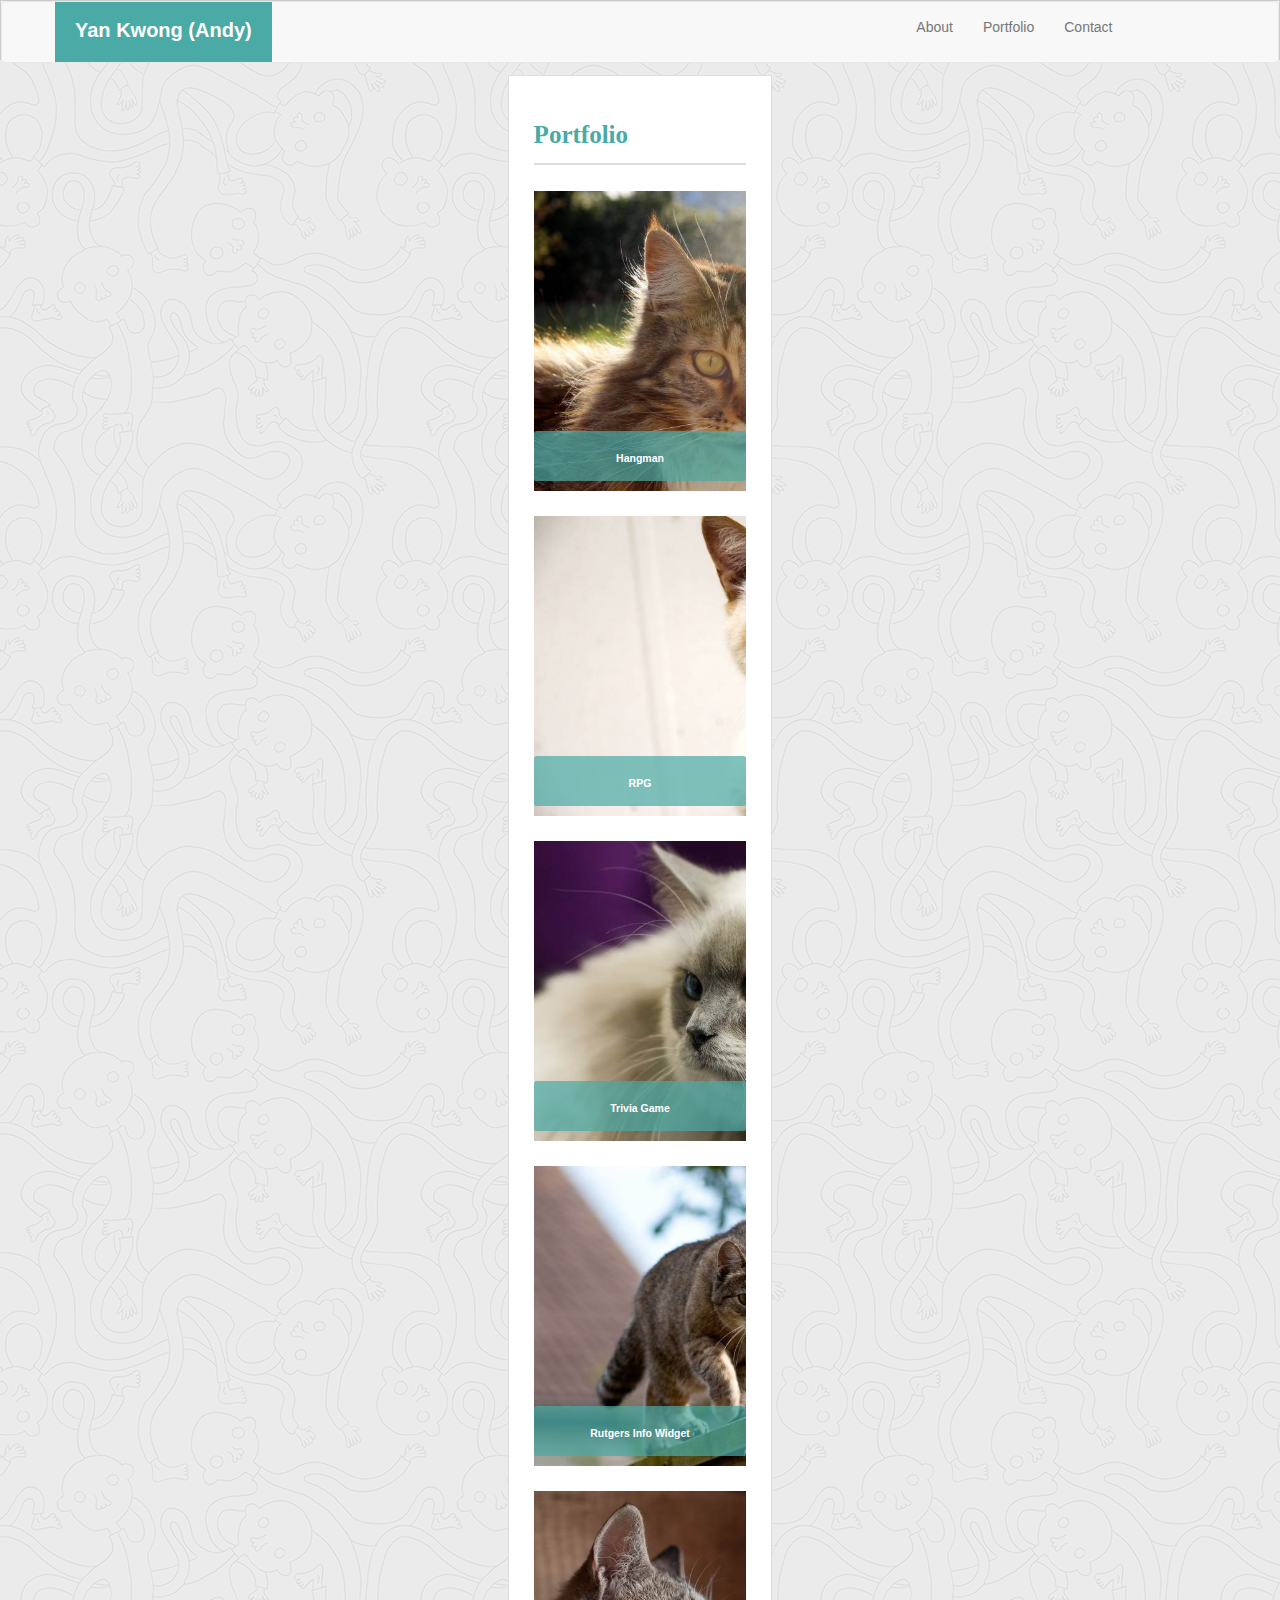
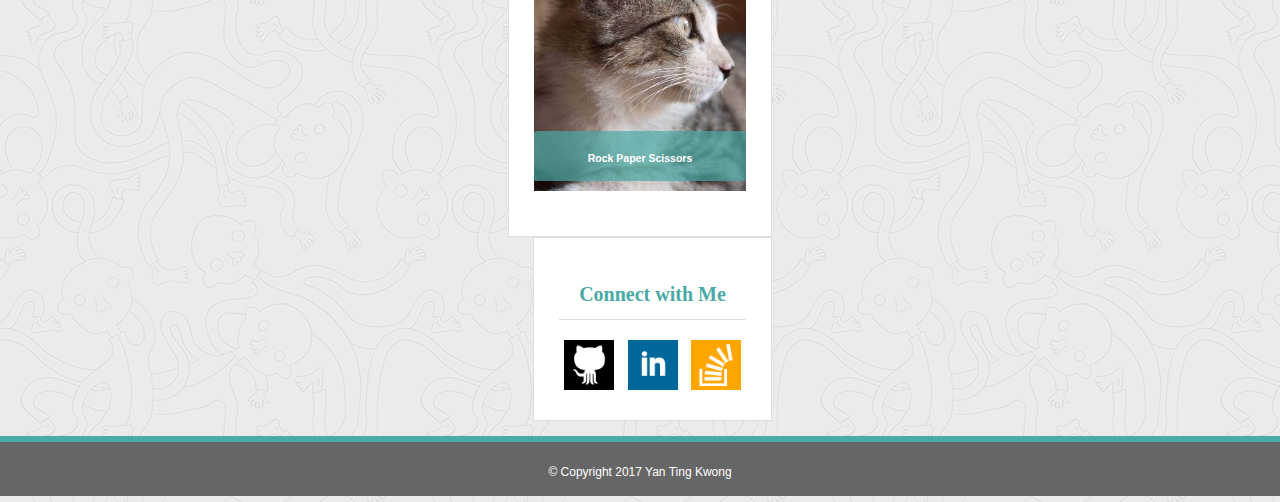
==== portfolio.html @ b67f1776 "bootstrap portfolio for index and contact page" ====
<!DOCTYPE html>
<html lang="en">
	<head>
		<title>Andy's Portfolio</title>
		<meta name="viewport" content="width=device-width,initial-scale=1">
		<link rel="shortcut icon" href="favicon.png" type="image/x-icon" />
		<link rel="stylesheet" type="text/css" href="assets/css/reset.css">
		<link rel="stylesheet" href="https://maxcdn.bootstrapcdn.com/bootstrap/3.3.7/css/bootstrap.min.css" integrity="sha384-BVYiiSIFeK1dGmJRAkycuHAHRg32OmUcww7on3RYdg4Va+PmSTsz/K68vbdEjh4u" crossorigin="anonymous">
		<link rel="stylesheet" type="text/css" href="assets/css/style.css">
	</head>

	<body class="andy-portfolio">
		<header>
			<nav class="navbar navbar-default">
			  <div class="container">
			  	<div class="row">
					<div class="col-md-7 logo-column">
						<div class="navbar-header">
					      <a class="navbar-brand site-logo" href="#">Yan Kwong (Andy)</a>
					    </div>
					</div>
					<div class="col-md-4">
						<div class="collapse navbar-collapse" id="bs-example-navbar-collapse-1">
					      <ul class="nav navbar-nav navbar-right">
					        <li><a href="index.html">About</a></li>
					        <li><a href="portfolio.html">Portfolio</a></li>
					        <li><a href="contact.html">Contact</a></li>
					      </ul>
					    </div><!-- /.navbar-collapse -->
					</div>
			    </div>
			  </div>
			</nav>
		</header>
		<div class="mobile-nav white-bkg visible-xs">
			<div class="row">
				<div class="col-xs-4"><a href="index.html">About</a></div>
				<div class="col-xs-4"><a href="portfolio.html">Portfolio</a></div>
				<div class="col-xs-4"><a href="contact.html">Contact</a></div>
			</div>
		</div>

		<div class="main-container">
			<div class="left-column white-bkg">
				<h1>Portfolio</h1>
				<hr>
				<div class="port-block odd block-1">
					<a href="#"><span class="label">Hangman</span></a>
				</div>
				<div class="port-block even block-2">
					<a href="#"><span class="label">RPG</span></a>
				</div>
				<div class="port-block odd block-3">
					<a href="#"><span class="label">Trivia Game</span></a>
				</div>
				<div class="port-block even block-4">
					<a href="#"><span class="label">Rutgers Info Widget</span></a>
				</div>
				<div class="port-block odd block-5">
					<a href="#"><span class="label">Rock Paper Scissors</span></a>
				</div>
				
			</div>

			<div class="right-column white-bkg">
				<h2>Connect with Me</h2>
				<hr>
				<a href="https://github.com/yankwong" target="_blank">
					<img class="social-icon github" src="assets/images/github.png" alt="github logo">
				</a>
				<a href="https://www.linkedin.com/in/yan-ting-kwong-ab93bba4/" target="_blank"><img class="social-icon github" src="assets/images/linkedin.png" alt="linkedin logo"></a>
				<a href="https://stackoverflow.com/users/8320968/andy-k" target="_blank"><img class="social-icon github" src="assets/images/stackoverflow.png" alt="stackoverflow logo"></a>

			</div>
		</div>

		<div class="portfolio-modal">
			<div class="modal-inner">
				<h2>Links are not ready yet</h2>
				<p>Please check back later</p>
			</div>
		</div>

		<footer>© Copyright 2017 Yan Ting Kwong</footer>

		<script src="https://code.jquery.com/jquery-3.2.1.min.js" integrity="sha256-hwg4gsxgFZhOsEEamdOYGBf13FyQuiTwlAQgxVSNgt4=" crossorigin="anonymous"></script>
		<script src="assets/js/app.js"></script>
	</body>
</html>
---- assets/css/style.css ----
body {
	background: url('../images/ignasi_pattern_s.png');
	font-family: 'Arial', 'Helvetica Neue', Helvetica, sans-serif;
	display: flex;
	display: -webkit-box;  /* OLD - iOS 6-, Safari 3.1-6, BB7 */
  	display: -ms-flexbox;  /* TWEENER - IE 10 */
  	display: -webkit-flex; /* NEW - Safari 6.1+. iOS 7.1+, BB10 */
	flex-direction: column;
	height: 100vh;

	-webkit-transition: all 2s; /* Safari */
    transition: all 2s;
}

* {
	-webkit-box-sizing: border-box;
	-moz-box-sizing: border-box;
	box-sizing: border-box;
}

h1, h2, h3, h4 {
	font-family: 'Georgia', Times, Times New Roman, serif;
	color: #4aaaa5;
	font-weight: bold;
}

h1 {
	font-size: 25px;
}

h2 {
	font-size: 20px;
}

p {
	color: #777777;
	margin-bottom: 20px;
}

hr {
	margin: 25px 0;
    display: block;
    height: 1px;
    border: 0;
    border-top: 1px solid #dddddd;
    margin: 1em 0;
    padding: 0; 

}

header {
	border: 1px solid #cccccc;
	background-color: #fff;
	height: 60px;
	line-height: 60px;
	padding: 0;
}

header::after {
	content: "";
	display: block;
	clear: both;
}

.header-wrapper {
	width: 100%;
	margin: 0 auto;
	position: relative;
}

.andy-portfolio .navbar-header {
	text-align: center;
	background-color: #4aaaa5;
}

.navbar-brand.site-logo {
	color: #fff;
}
.andy-portfolio .navbar .logo-column {
	padding: 0;
}

@media (min-width: 768px) {
	.andy-portfolio .navbar>.container .navbar-brand {
		margin-left: 0;
	}
	.andy-portfolio .navbar .logo-column {
		padding-left: 0;
	}
	.andy-portfolio .navbar .col-md-4 {
		padding-right: 0;
	}
}
.site-logo {
	float: none;
	height: 60px;
    text-align: center;
    padding: 0 20px;
    font-weight: bold;
    font-size: 20px;
    background-color: transparent;
}

.main-nav {
	position: absolute;
	right: 0;
	display: none;
}

.mobile-nav {
	width: 100%;
	text-align: center;
	height: 40px;
}


.mobile-nav a {
	line-height: 40px;
	color: #777777;
}

.main-nav li, .mobile-nav li {
	display: inline;
	list-style: none;
}

.main-nav li a{
	text-decoration: none;
	color: #777777;
	padding: 5px;
}

.main-nav li a:hover {
	background-color: #4aaaa5;
	color: #fff;
}

.main-nav li + li:before,
.mobile-nav li + li:before {
    content: " | ";
    padding: 0 10px;
}

.main-container {
	flex: 1 0 auto;
	margin: 15px;
}
@media (min-width: 768px) {
	.main-container {
		margin: 15px auto;	
	}
}

.main-container::after {
	content: "";
	display: block;
	clear: both;
}

.left-column {
	padding: 25px;
	border: 1px solid #dddddd;
}

.profile-picture-full img {
	width: 100%;
	height: auto;
	/*float: none;*/
}

.profile-picture-float img {
	width: 300px;
	height: auto;
	float: left;	
}

.right-column {
	margin-top: 25px;
	text-align: left;
	padding: 25px;
	border: 1px solid #dddddd;
}

@media (min-width: 992px) {
	.right-column {
		text-align: center;
		margin-top: 0;
		margin-left: 25px;
	}
}

.left-column hr {
	border-top: 2px solid #dddddd;
}
/*.left-column::after {
	content: "";
	display: block;
	clear: both;
}*/
/*.right-column::after {
	content: "";
	display: block;
	clear: both;	
}*/

.right-column a {
	text-decoration: none;
}

.white-bkg {
	background-color: #fff;
}

.tael-bkg {
	background-color: #4aaaa5;
}

.social-icon {
	width: 30%;
	max-width: 50px;
	margin: 5px;
}

footer {
	border-top: 6px solid #4aaaa5;
	background-color: #666666;
	color: #fff;
	text-align: center;
	height: 60px;
	line-height: 60px;
	font-size: 12px;
}


/* Contact Page */
span.label {
	display: block;
	color: #777777;
	margin: 10px 0 5px 0;
	text-align: left;
}
input, textarea {
	width: 97%;
	padding-left: 10px;
}
input {
	height: 30px;
}
textarea {
	min-height: 200px;
	margin-bottom: 15px;
}
.submit-btn {
	background-color: #4aaaa5;
	color: #fff;
	border-radius: 0;
	border: 0;
	width: 100px;
	height: 40px;
	font-size: 15px;
	cursor: pointer;
}
.submit-btn:hover {
	background-color: #377F7C;
}

.contact-me-modal, .portfolio-modal {
	display: none;
	position: fixed;
	top: 0;
	left: 0;
	width: 100%;
	height: 100%;
	background-color: rgb(0,0,0); /* Fallback color */
    background-color: rgba(0,0,0,0.4); /* Black w/ opacity */
}
.contact-me-modal .modal-inner,
.portfolio-modal .modal-inner{
	background-color: #fff;
	height: 200px;
	width: 450px;
	border: 1px solid #dddddd;
	padding: 25px;
}

.contact-me-modal.shown,
.portfolio-modal.shown {
	display: flex;
	align-items: center;
	justify-content: center;
}
.modal-inner p {
	margin-top: 30px;
}

/* Portfolio Page */
.port-block {
	position: relative;
	width: 100%;
	height: 300px;
	margin: 25px 0 20px 0;
	background-repeat: no-repeat;
	background-size: cover;
}

.port-block.odd {
	float: none;
}

.port-block.even {
	float: none;
}

.port-block.even::after {
	content: "";
	display: block;
	clear: both;
}

.port-block span.label {
	position: absolute;
	width: 100%;
	height: 50px;
	color: #fff;
	bottom: 5px;
	text-align: center;
	line-height: 50px;
	background-color: rgb(74, 170, 165);
	background-color: rgba(74, 170, 165, 0.7);
}
.port-block span.label:hover{
	background-color: rgba(74, 170, 165, 1);	
}

.port-block.block-1 {
	background-image: url('../images/cat-01.jpg');
}
.port-block.block-2 {
	background-image: url('../images/cat-02.jpg');
}
.port-block.block-3 {
	background-image: url('../images/cat-03.jpg');
}
.port-block.block-4 {
	background-image: url('../images/cat-04.jpg');
}
.port-block.block-5 {
	background-image: url('../images/cat-05.jpg');
}
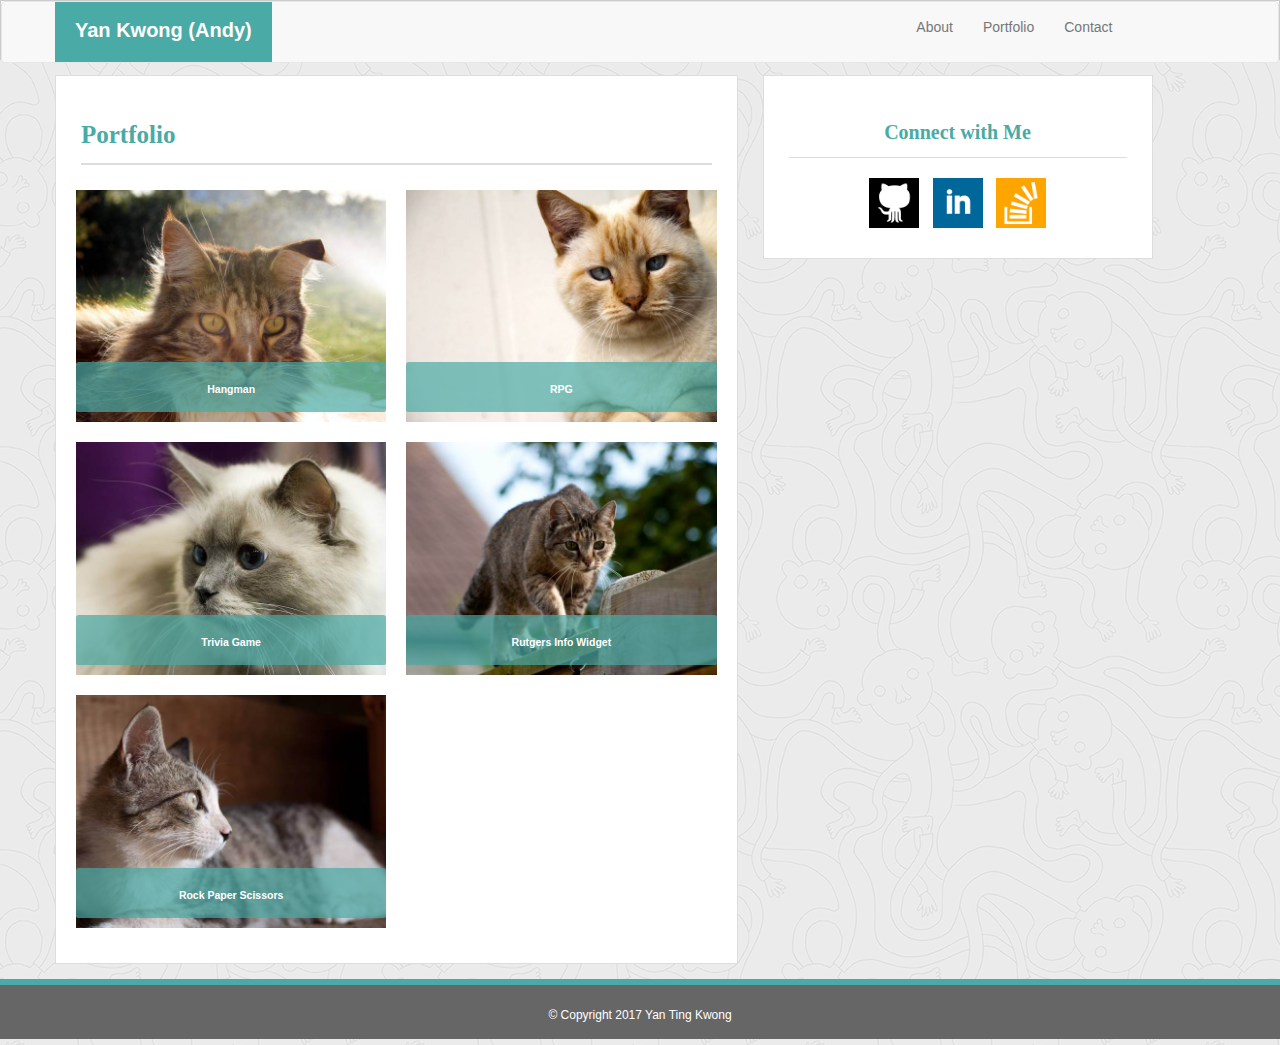
==== commit aa543715: "porfolio page with bootstrap" ====
--- a/portfolio.html
+++ b/portfolio.html
@@ -40,37 +40,60 @@
 			</div>
 		</div>
 
-		<div class="main-container">
-			<div class="left-column white-bkg">
-				<h1>Portfolio</h1>
-				<hr>
-				<div class="port-block odd block-1">
-					<a href="#"><span class="label">Hangman</span></a>
-				</div>
-				<div class="port-block even block-2">
-					<a href="#"><span class="label">RPG</span></a>
-				</div>
-				<div class="port-block odd block-3">
-					<a href="#"><span class="label">Trivia Game</span></a>
-				</div>
-				<div class="port-block even block-4">
-					<a href="#"><span class="label">Rutgers Info Widget</span></a>
-				</div>
-				<div class="port-block odd block-5">
-					<a href="#"><span class="label">Rock Paper Scissors</span></a>
+		<div class="container main-container">
+			<div class="row">
+				<div class="col-md-7 left-column white-bkg">
+					<div class="row">
+						<div class="col-sm-12">
+							<h1>Portfolio</h1>
+							<hr>
+						</div>
+					</div>
+					
+					<div class="row">
+						<div class="col-sm-6 port-block block-1">
+							<img src="assets/images/cat-01.jpg" alt="image of a cat">
+							<div class="label-wrapper">
+								<span class="label">Hangman</span>	
+							</div>
+						</div>
+						<div class="col-sm-6 port-block block-2">
+							<img src="assets/images/cat-02.jpg" alt="image of a cat">
+							<div class="label-wrapper">
+								<span class="label">RPG</span>
+							</div>
+						</div>
+						<div class="col-sm-6 port-block block-3">
+							<img src="assets/images/cat-03.jpg" alt="image of a cat">
+							<div class="label-wrapper">
+								<span class="label">Trivia Game</span>
+							</div>
+						</div>
+						<div class="col-sm-6 port-block block-4">
+							<img src="assets/images/cat-04.jpg" alt="image of a cat">
+							<div class="label-wrapper">
+								<span class="label">Rutgers Info Widget</span>
+							</div>
+						</div>
+						<div class="col-sm-6 port-block block-5">
+							<img src="assets/images/cat-05.jpg" alt="image of a cat">
+							<div class="label-wrapper">
+								<span class="label">Rock Paper Scissors</span>
+							</div>
+						</div>
+					</div>
+					
 				</div>
 				
-			</div>
-
-			<div class="right-column white-bkg">
-				<h2>Connect with Me</h2>
-				<hr>
-				<a href="https://github.com/yankwong" target="_blank">
-					<img class="social-icon github" src="assets/images/github.png" alt="github logo">
-				</a>
-				<a href="https://www.linkedin.com/in/yan-ting-kwong-ab93bba4/" target="_blank"><img class="social-icon github" src="assets/images/linkedin.png" alt="linkedin logo"></a>
-				<a href="https://stackoverflow.com/users/8320968/andy-k" target="_blank"><img class="social-icon github" src="assets/images/stackoverflow.png" alt="stackoverflow logo"></a>
-
+				<div class="col-md-4 right-column white-bkg">
+					<h2>Connect with Me</h2>
+					<hr>
+					<a href="https://github.com/yankwong" target="_blank">
+						<img class="social-icon github" src="assets/images/github.png" alt="github logo">
+					</a>
+					<a href="https://www.linkedin.com/in/yan-ting-kwong-ab93bba4/" target="_blank"><img class="social-icon github" src="assets/images/linkedin.png" alt="linkedin logo"></a>
+					<a href="https://stackoverflow.com/users/8320968/andy-k" target="_blank"><img class="social-icon github" src="assets/images/stackoverflow.png" alt="stackoverflow logo"></a>
+				</div>
 			</div>
 		</div>
 
--- a/assets/css/style.css
+++ b/assets/css/style.css
@@ -296,25 +296,10 @@
 /* Portfolio Page */
 .port-block {
 	position: relative;
-	width: 100%;
-	height: 300px;
-	margin: 25px 0 20px 0;
+	margin: 0;
 	background-repeat: no-repeat;
 	background-size: cover;
-}
-
-.port-block.odd {
-	float: none;
-}
-
-.port-block.even {
-	float: none;
-}
-
-.port-block.even::after {
-	content: "";
-	display: block;
-	clear: both;
+	padding: 10px;
 }
 
 .port-block span.label {
@@ -328,22 +313,18 @@
 	background-color: rgb(74, 170, 165);
 	background-color: rgba(74, 170, 165, 0.7);
 }
+.label-wrapper {
+	position: relative;
+}
+/*@media (min-width: 768px) {
+	.port-block span.label {
+		bottom: 45px;	
+	}
+}*/
 .port-block span.label:hover{
 	background-color: rgba(74, 170, 165, 1);	
 }
 
-.port-block.block-1 {
-	background-image: url('../images/cat-01.jpg');
-}
-.port-block.block-2 {
-	background-image: url('../images/cat-02.jpg');
-}
-.port-block.block-3 {
-	background-image: url('../images/cat-03.jpg');
-}
-.port-block.block-4 {
-	background-image: url('../images/cat-04.jpg');
-}
-.port-block.block-5 {
-	background-image: url('../images/cat-05.jpg');
+.port-block img {
+	width: 100%;
 }